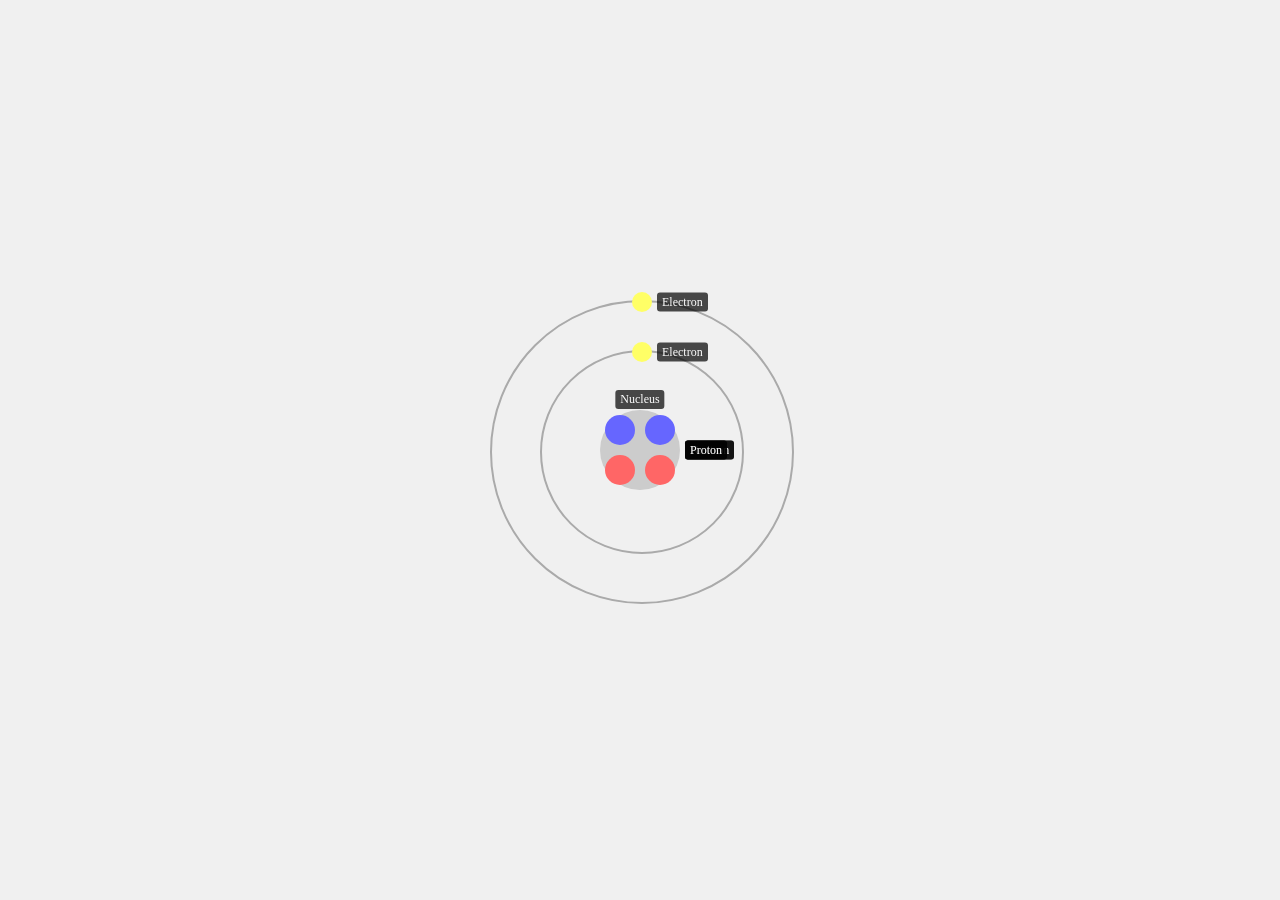
==== index.html @ ba3c7546 "Remove revolving proton and add two protons to the nucleus" ====
<!DOCTYPE html>
<html lang="en">
<head>
    <meta charset="UTF-8">
    <meta name="viewport" content="width=device-width, initial-scale=1.0">
    <title>Atom</title>
    <link rel="stylesheet" href="style.css">
</head>
<body>
    <div class="atom">
        <div class="nucleus">
            <span class="label">Nucleus</span>
            <div class="neutron"><span class="label">Neutron</span></div>
            <div class="neutron"><span class="label">Neutron</span></div>
            <div class="proton"><span class="label">Proton</span></div>
            <div class="proton"><span class="label">Proton</span></div>
        </div>
        <div class="electron-orbit">
            <div class="electron"><span class="label">Electron</span></div>
        </div>
        <div class="electron-orbit">
            <div class="electron"><span class="label">Electron</span></div>
        </div>
    </div>
    <script src="script.js"></script>
</body>
</html>
---- style.css ----
body {
    display: flex;
    justify-content: center;
    align-items: center;
    height: 100vh;
    background-color: #f0f0f0;
    margin: 0;
}

.atom {
    position: relative;
    width: 300px;
    height: 300px;
}

.nucleus {
    position: absolute;
    width: 80px;
    height: 80px;
    top: 50%;
    left: 50%;
    transform: translate(-50%, -50%);
    border-radius: 50%;
    background-color: #ccc;
    display: flex;
    justify-content: center;
    align-items: center;
    flex-wrap: wrap;
}

.proton, .neutron {
    width: 30px;
    height: 30px;
    border-radius: 50%;
    margin: 5px;
}

.proton {
    background-color: #ff6666;
}


.neutron {
    background-color: #6666ff;
}

.electron-orbit {
    position: absolute;
    top: 50%;
    left: 50%;
    border: 2px solid #aaa;
    border-radius: 50%;
    transform-origin: center;
}


.electron-orbit:nth-child(2) {
    width: 200px;
    height: 200px;
    margin-left: -100px;
    margin-top: -100px;
    animation: rotate 10s linear infinite;
}

.electron-orbit:nth-child(3) {
    width: 300px;
    height: 300px;
    margin-left: -150px;
    margin-top: -150px;
    animation: rotate 15s linear infinite reverse;
}

.electron-orbit:nth-child(4) {
    width: 400px;
    height: 400px;
    margin-left: -200px;
    margin-top: -200px;
    animation: rotate 20s linear infinite;
}

.electron {
    position: absolute;
    width: 20px;
    height: 20px;
    background-color: #ffff66;
    border-radius: 50%;
    top: -10px;
    left: 50%;
    margin-left: -10px;
}

.label {
    position: absolute;
    background-color: rgba(0, 0, 0, 0.7);
    color: white;
    padding: 2px 5px;
    border-radius: 3px;
    font-size: 12px;
    white-space: nowrap;
}

.nucleus > .label {
    top: -20px;
    left: 50%;
    transform: translateX(-50%);
}

.proton > .label {
    top: 50%;
    left: 100%;
    transform: translateY(-50%);
    margin-left: 5px;
}

.neutron > .label {
    top: 50%;
    left: 100%;
    transform: translateY(-50%);
    margin-left: 5px;
}

.electron > .label {
    top: 50%;
    left: 100%;
    transform: translateY(-50%);
    margin-left: 5px;
}

@keyframes rotate {
    from {
        transform: rotate(0deg);
    }
    to {
        transform: rotate(360deg);
    }
}
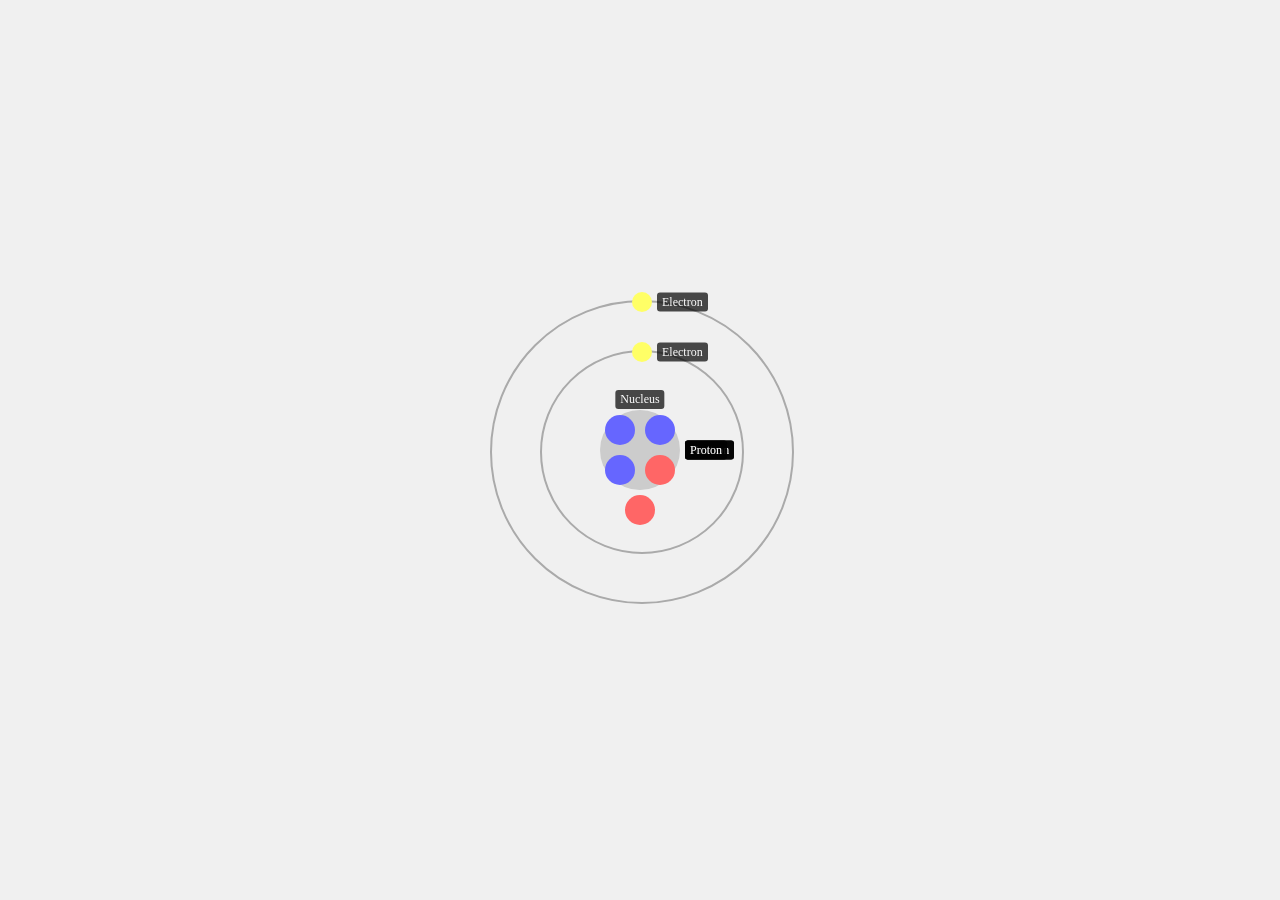
==== commit 0d4684d7: "Add a neutron to the nucleus" ====
--- a/index.html
+++ b/index.html
@@ -10,6 +10,7 @@
     <div class="atom">
         <div class="nucleus">
             <span class="label">Nucleus</span>
+            <div class="neutron"><span class="label">Neutron</span></div>
             <div class="neutron"><span class="label">Neutron</span></div>
             <div class="neutron"><span class="label">Neutron</span></div>
             <div class="proton"><span class="label">Proton</span></div>
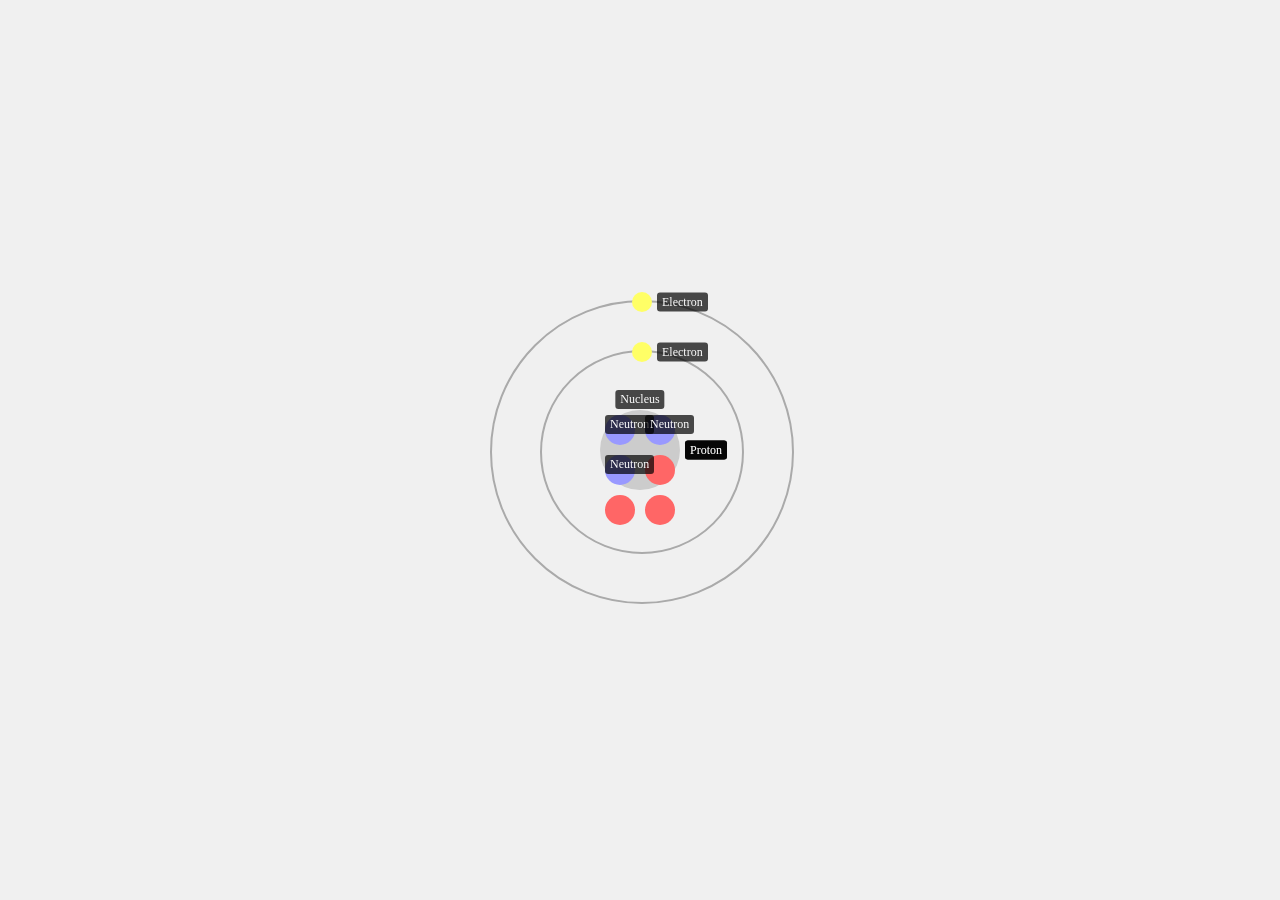
==== commit c760e79f: "Add another proton to the atom." ====
--- a/index.html
+++ b/index.html
@@ -15,6 +15,7 @@
             <div class="neutron"><span class="label">Neutron</span></div>
             <div class="proton"><span class="label">Proton</span></div>
             <div class="proton"><span class="label">Proton</span></div>
+            <div class="proton"><span class="label">Proton</span></div>
         </div>
         <div class="electron-orbit">
             <div class="electron"><span class="label">Electron</span></div>
--- a/style.css
+++ b/style.css
@@ -28,20 +28,26 @@
     flex-wrap: wrap;
 }
 
-.proton, .neutron {
+.nucleus-shell {
+    position: absolute;
+    width: 120px;
+    height: 120px;
+    top: 50%;
+    left: 50%;
+    transform: translate(-50%, -50%);
+    border-radius: 50%;
+    border: 2px dashed #aaa;
+    display: flex;
+    justify-content: center;
+    align-items: center;
+}
+
+.proton {
     width: 30px;
     height: 30px;
     border-radius: 50%;
     margin: 5px;
-}
-
-.proton {
     background-color: #ff6666;
-}
-
-
-.neutron {
-    background-color: #6666ff;
 }
 
 .electron-orbit {
@@ -112,11 +118,12 @@
     margin-left: 5px;
 }
 
-.neutron > .label {
-    top: 50%;
-    left: 100%;
-    transform: translateY(-50%);
-    margin-left: 5px;
+.neutron {
+    width: 30px;
+    height: 30px;
+    border-radius: 50%;
+    margin: 5px;
+    background-color: #9999ff;
 }
 
 .electron > .label {
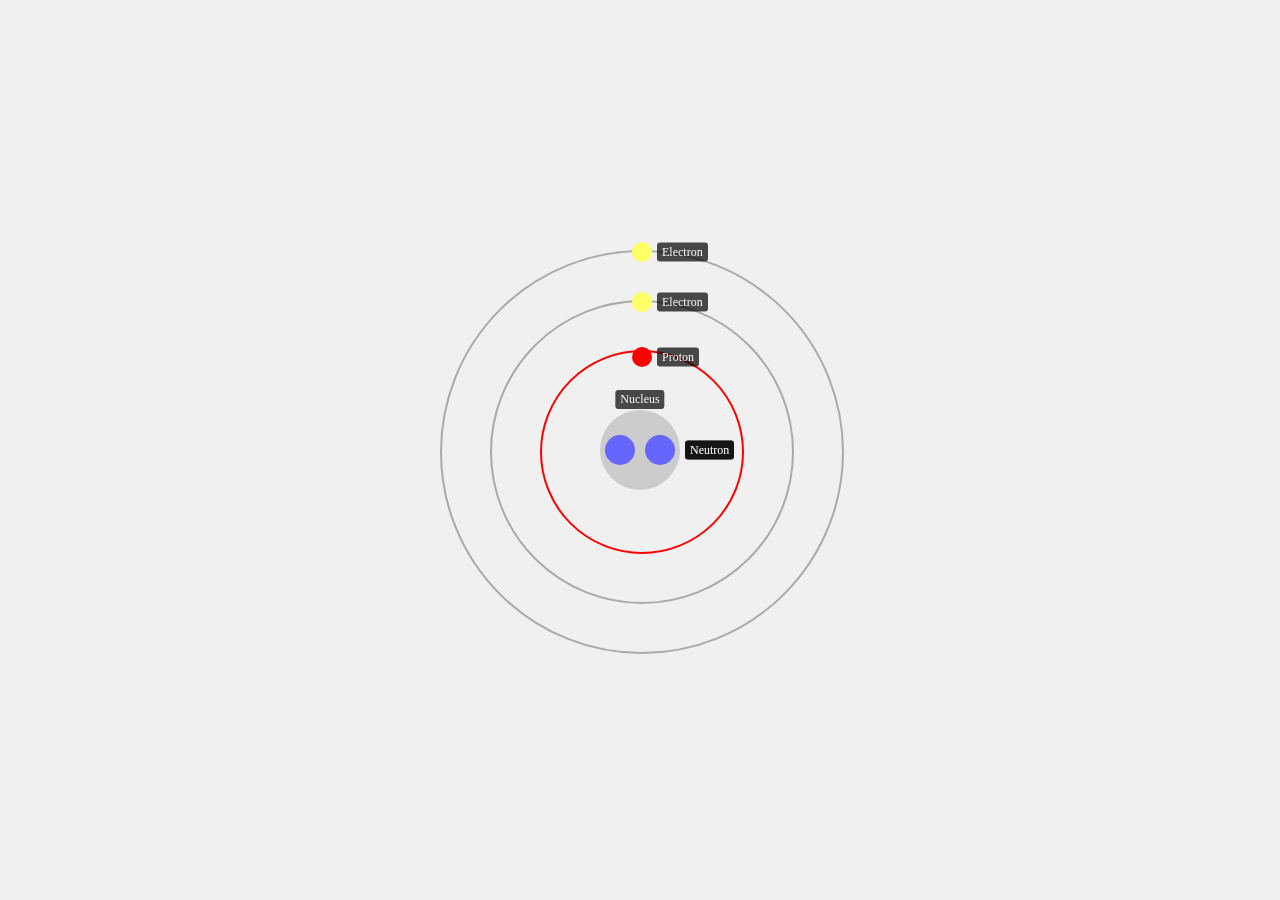
==== commit 849fc433: "Add another proton to the nucleus shell" ====
--- a/index.html
+++ b/index.html
@@ -12,9 +12,8 @@
             <span class="label">Nucleus</span>
             <div class="neutron"><span class="label">Neutron</span></div>
             <div class="neutron"><span class="label">Neutron</span></div>
-            <div class="neutron"><span class="label">Neutron</span></div>
-            <div class="proton"><span class="label">Proton</span></div>
-            <div class="proton"><span class="label">Proton</span></div>
+        </div>
+        <div class="electron-orbit red-orbit">
             <div class="proton"><span class="label">Proton</span></div>
         </div>
         <div class="electron-orbit">
--- a/style.css
+++ b/style.css
@@ -28,26 +28,29 @@
     flex-wrap: wrap;
 }
 
-.nucleus-shell {
-    position: absolute;
-    width: 120px;
-    height: 120px;
-    top: 50%;
-    left: 50%;
-    transform: translate(-50%, -50%);
-    border-radius: 50%;
-    border: 2px dashed #aaa;
-    display: flex;
-    justify-content: center;
-    align-items: center;
-}
-
-.proton {
+.proton, .neutron {
     width: 30px;
     height: 30px;
     border-radius: 50%;
     margin: 5px;
+}
+
+.proton {
     background-color: #ff6666;
+}
+
+.red-orbit .proton {
+    position: absolute;
+    width: 20px;
+    height: 20px;
+    top: -10px;
+    left: 50%;
+    margin-left: -10px;
+    background-color: red;
+}
+
+.neutron {
+    background-color: #6666ff;
 }
 
 .electron-orbit {
@@ -59,6 +62,13 @@
     transform-origin: center;
 }
 
+.red-orbit {
+    border-color: red;
+}
+
+.red-orbit .electron {
+    background-color: red;
+}
 
 .electron-orbit:nth-child(2) {
     width: 200px;
@@ -118,12 +128,11 @@
     margin-left: 5px;
 }
 
-.neutron {
-    width: 30px;
-    height: 30px;
-    border-radius: 50%;
-    margin: 5px;
-    background-color: #9999ff;
+.neutron > .label {
+    top: 50%;
+    left: 100%;
+    transform: translateY(-50%);
+    margin-left: 5px;
 }
 
 .electron > .label {
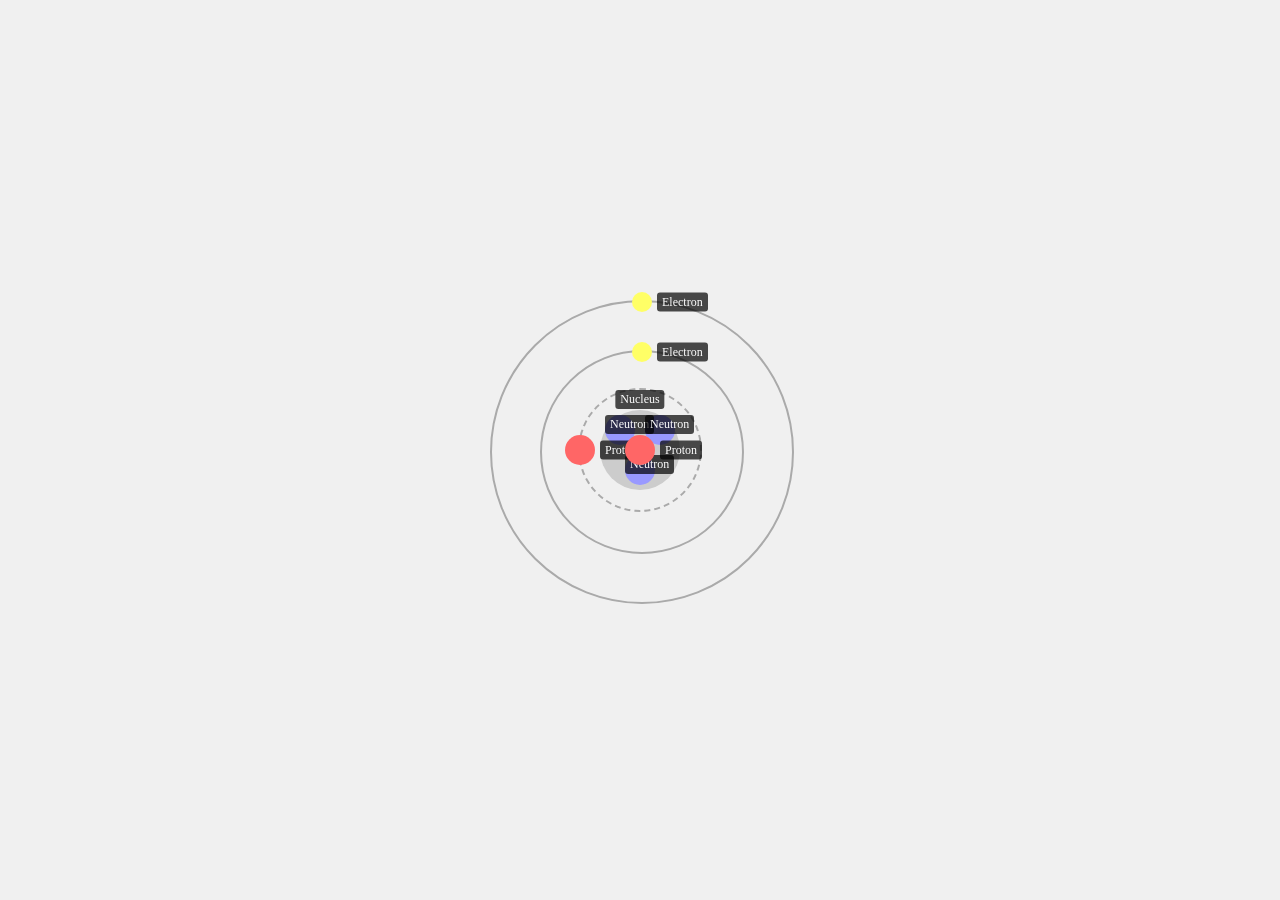
==== commit 5e6e2716: "I am going to move protons into the nucleus shell." ====
--- a/index.html
+++ b/index.html
@@ -8,12 +8,14 @@
 </head>
 <body>
     <div class="atom">
-        <div class="nucleus">
-            <span class="label">Nucleus</span>
+        <div class="nucleus-shell">
+            <div class="nucleus">
+                <span class="label">Nucleus</span>
+                <div class="neutron"><span class="label">Neutron</span></div>
             <div class="neutron"><span class="label">Neutron</span></div>
             <div class="neutron"><span class="label">Neutron</span></div>
-        </div>
-        <div class="electron-orbit red-orbit">
+            </div>
+            <div class="proton"><span class="label">Proton</span></div>
             <div class="proton"><span class="label">Proton</span></div>
         </div>
         <div class="electron-orbit">
--- a/style.css
+++ b/style.css
@@ -28,29 +28,35 @@
     flex-wrap: wrap;
 }
 
-.proton, .neutron {
+.nucleus-shell {
+    position: absolute;
+    width: 120px;
+    height: 120px;
+    top: 50%;
+    left: 50%;
+    transform: translate(-50%, -50%);
+    border-radius: 50%;
+    border: 2px dashed #aaa;
+    display: flex;
+    justify-content: center;
+    align-items: center;
+}
+
+.proton {
     width: 30px;
     height: 30px;
     border-radius: 50%;
     margin: 5px;
+    background-color: #ff6666;
+    position: absolute;
 }
 
-.proton {
-    background-color: #ff6666;
+.nucleus-shell > .proton:nth-of-type(1) {
+    transform: rotate(0deg) translate(60px) rotate(0deg);
 }
 
-.red-orbit .proton {
-    position: absolute;
-    width: 20px;
-    height: 20px;
-    top: -10px;
-    left: 50%;
-    margin-left: -10px;
-    background-color: red;
-}
-
-.neutron {
-    background-color: #6666ff;
+.nucleus-shell > .proton:nth-of-type(2) {
+    transform: rotate(180deg) translate(60px) rotate(-180deg);
 }
 
 .electron-orbit {
@@ -62,13 +68,6 @@
     transform-origin: center;
 }
 
-.red-orbit {
-    border-color: red;
-}
-
-.red-orbit .electron {
-    background-color: red;
-}
 
 .electron-orbit:nth-child(2) {
     width: 200px;
@@ -128,11 +127,12 @@
     margin-left: 5px;
 }
 
-.neutron > .label {
-    top: 50%;
-    left: 100%;
-    transform: translateY(-50%);
-    margin-left: 5px;
+.neutron {
+    width: 30px;
+    height: 30px;
+    border-radius: 50%;
+    margin: 5px;
+    background-color: #9999ff;
 }
 
 .electron > .label {
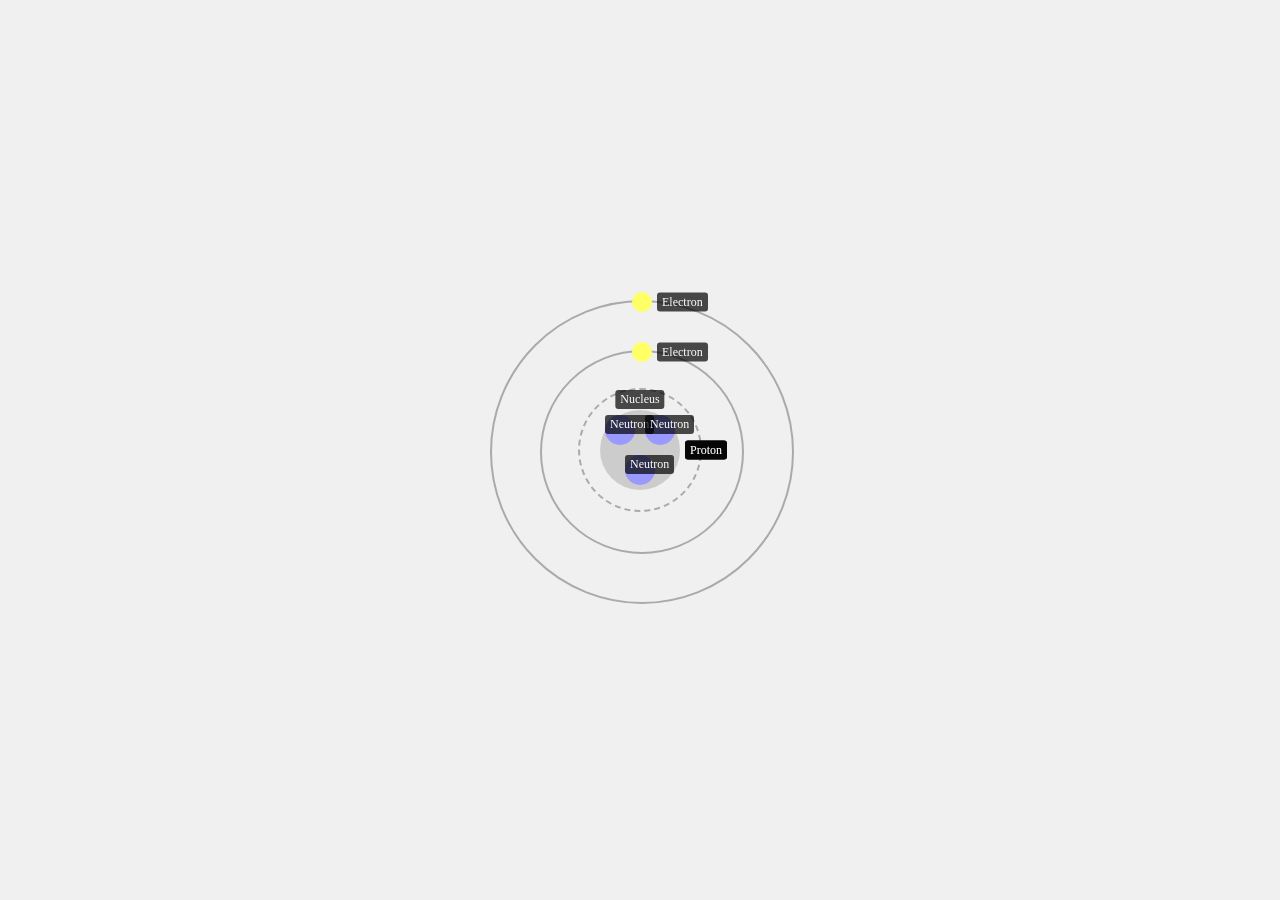
==== commit 4164cabc: "feat: update atom structure" ====
--- a/index.html
+++ b/index.html
@@ -14,9 +14,10 @@
                 <div class="neutron"><span class="label">Neutron</span></div>
             <div class="neutron"><span class="label">Neutron</span></div>
             <div class="neutron"><span class="label">Neutron</span></div>
-            </div>
             <div class="proton"><span class="label">Proton</span></div>
             <div class="proton"><span class="label">Proton</span></div>
+            <div class="proton"><span class="label">Proton</span></div>
+            </div>
         </div>
         <div class="electron-orbit">
             <div class="electron"><span class="label">Electron</span></div>
--- a/style.css
+++ b/style.css
@@ -42,22 +42,6 @@
     align-items: center;
 }
 
-.proton {
-    width: 30px;
-    height: 30px;
-    border-radius: 50%;
-    margin: 5px;
-    background-color: #ff6666;
-    position: absolute;
-}
-
-.nucleus-shell > .proton:nth-of-type(1) {
-    transform: rotate(0deg) translate(60px) rotate(0deg);
-}
-
-.nucleus-shell > .proton:nth-of-type(2) {
-    transform: rotate(180deg) translate(60px) rotate(-180deg);
-}
 
 .electron-orbit {
     position: absolute;
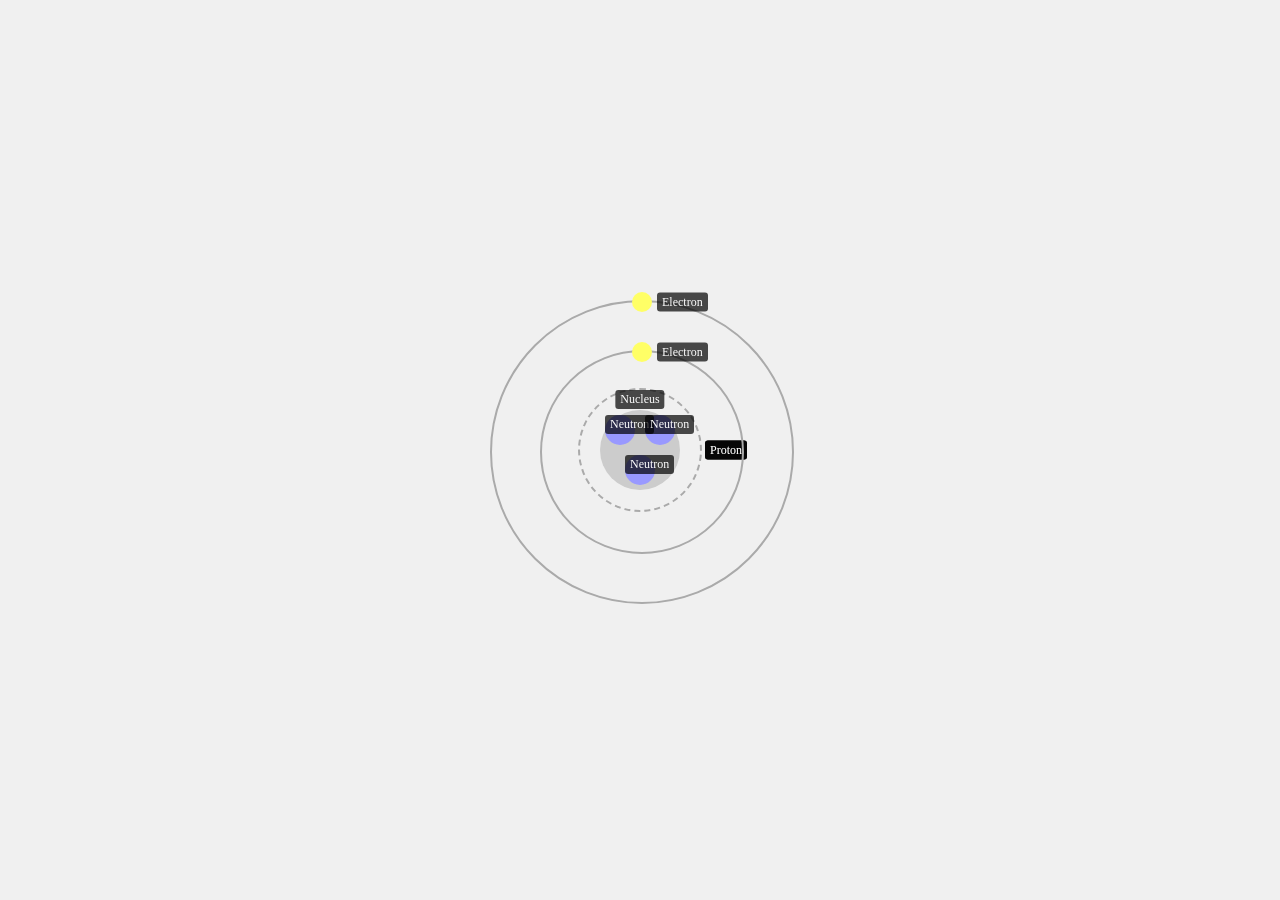
==== commit da1e4a29: "Merge pull request #16 from kaeo12/feature/update-atom-structure feat: update atom structure" ====
--- a/index.html
+++ b/index.html
@@ -14,6 +14,7 @@
                 <div class="neutron"><span class="label">Neutron</span></div>
             <div class="neutron"><span class="label">Neutron</span></div>
             <div class="neutron"><span class="label">Neutron</span></div>
+            </div>
             <div class="proton"><span class="label">Proton</span></div>
             <div class="proton"><span class="label">Proton</span></div>
             <div class="proton"><span class="label">Proton</span></div>
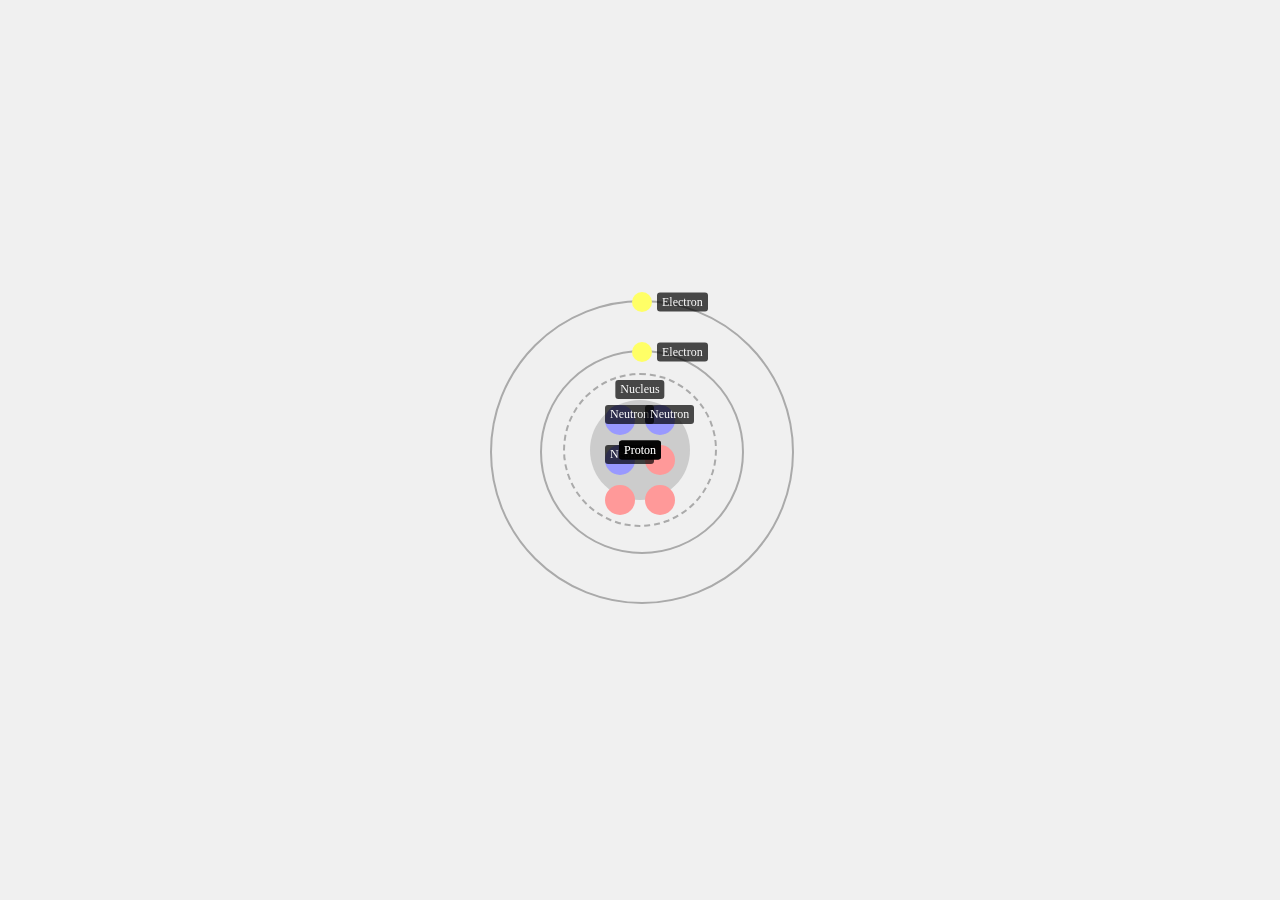
==== commit 96b2769f: "feat: Place 3 protons in the nucleus and label them" ====
--- a/index.html
+++ b/index.html
@@ -14,10 +14,10 @@
                 <div class="neutron"><span class="label">Neutron</span></div>
             <div class="neutron"><span class="label">Neutron</span></div>
             <div class="neutron"><span class="label">Neutron</span></div>
-            </div>
             <div class="proton"><span class="label">Proton</span></div>
             <div class="proton"><span class="label">Proton</span></div>
             <div class="proton"><span class="label">Proton</span></div>
+            </div>
             </div>
         </div>
         <div class="electron-orbit">
--- a/style.css
+++ b/style.css
@@ -15,8 +15,8 @@
 
 .nucleus {
     position: absolute;
-    width: 80px;
-    height: 80px;
+    width: 100px;
+    height: 100px;
     top: 50%;
     left: 50%;
     transform: translate(-50%, -50%);
@@ -30,8 +30,8 @@
 
 .nucleus-shell {
     position: absolute;
-    width: 120px;
-    height: 120px;
+    width: 150px;
+    height: 150px;
     top: 50%;
     left: 50%;
     transform: translate(-50%, -50%);
@@ -106,9 +106,8 @@
 
 .proton > .label {
     top: 50%;
-    left: 100%;
-    transform: translateY(-50%);
-    margin-left: 5px;
+    left: 50%;
+    transform: translate(-50%, -50%);
 }
 
 .neutron {
@@ -117,6 +116,14 @@
     border-radius: 50%;
     margin: 5px;
     background-color: #9999ff;
+}
+
+.proton {
+    width: 30px;
+    height: 30px;
+    border-radius: 50%;
+    margin: 5px;
+    background-color: #ff9999;
 }
 
 .electron > .label {
